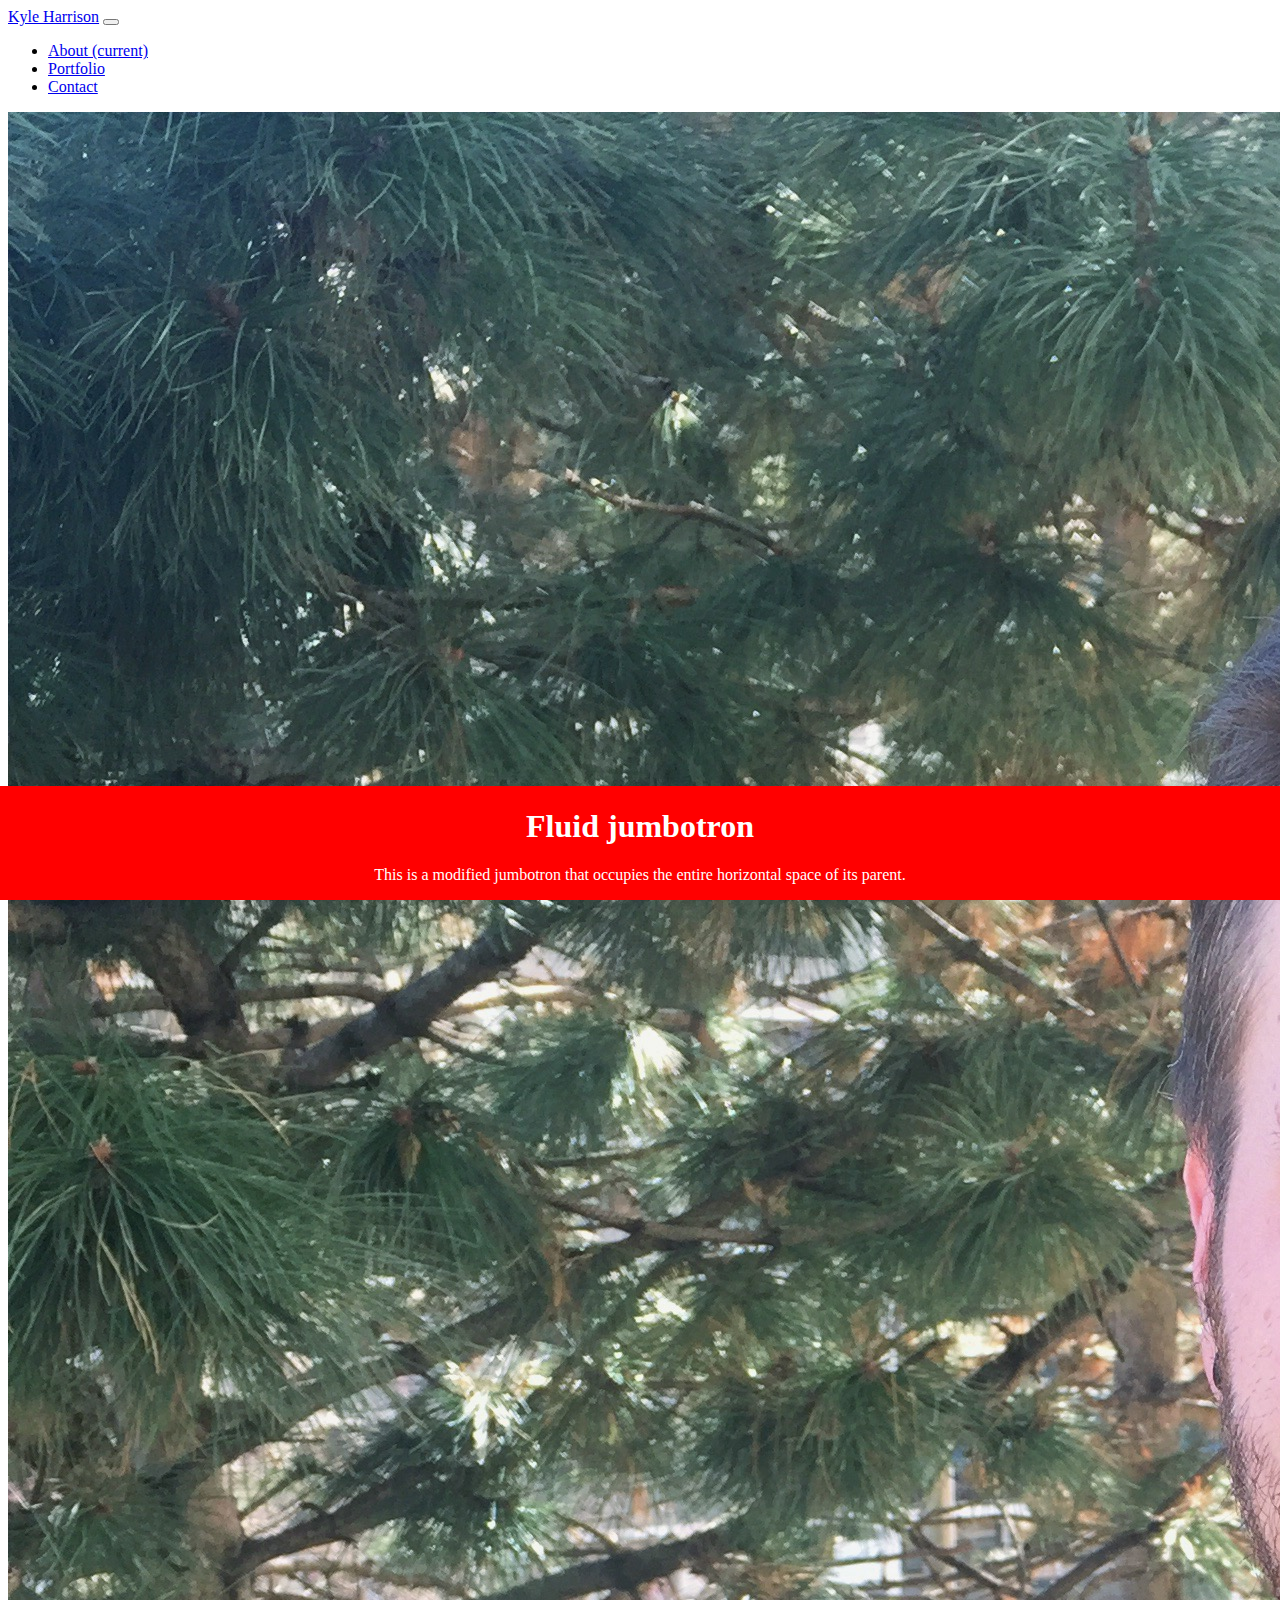
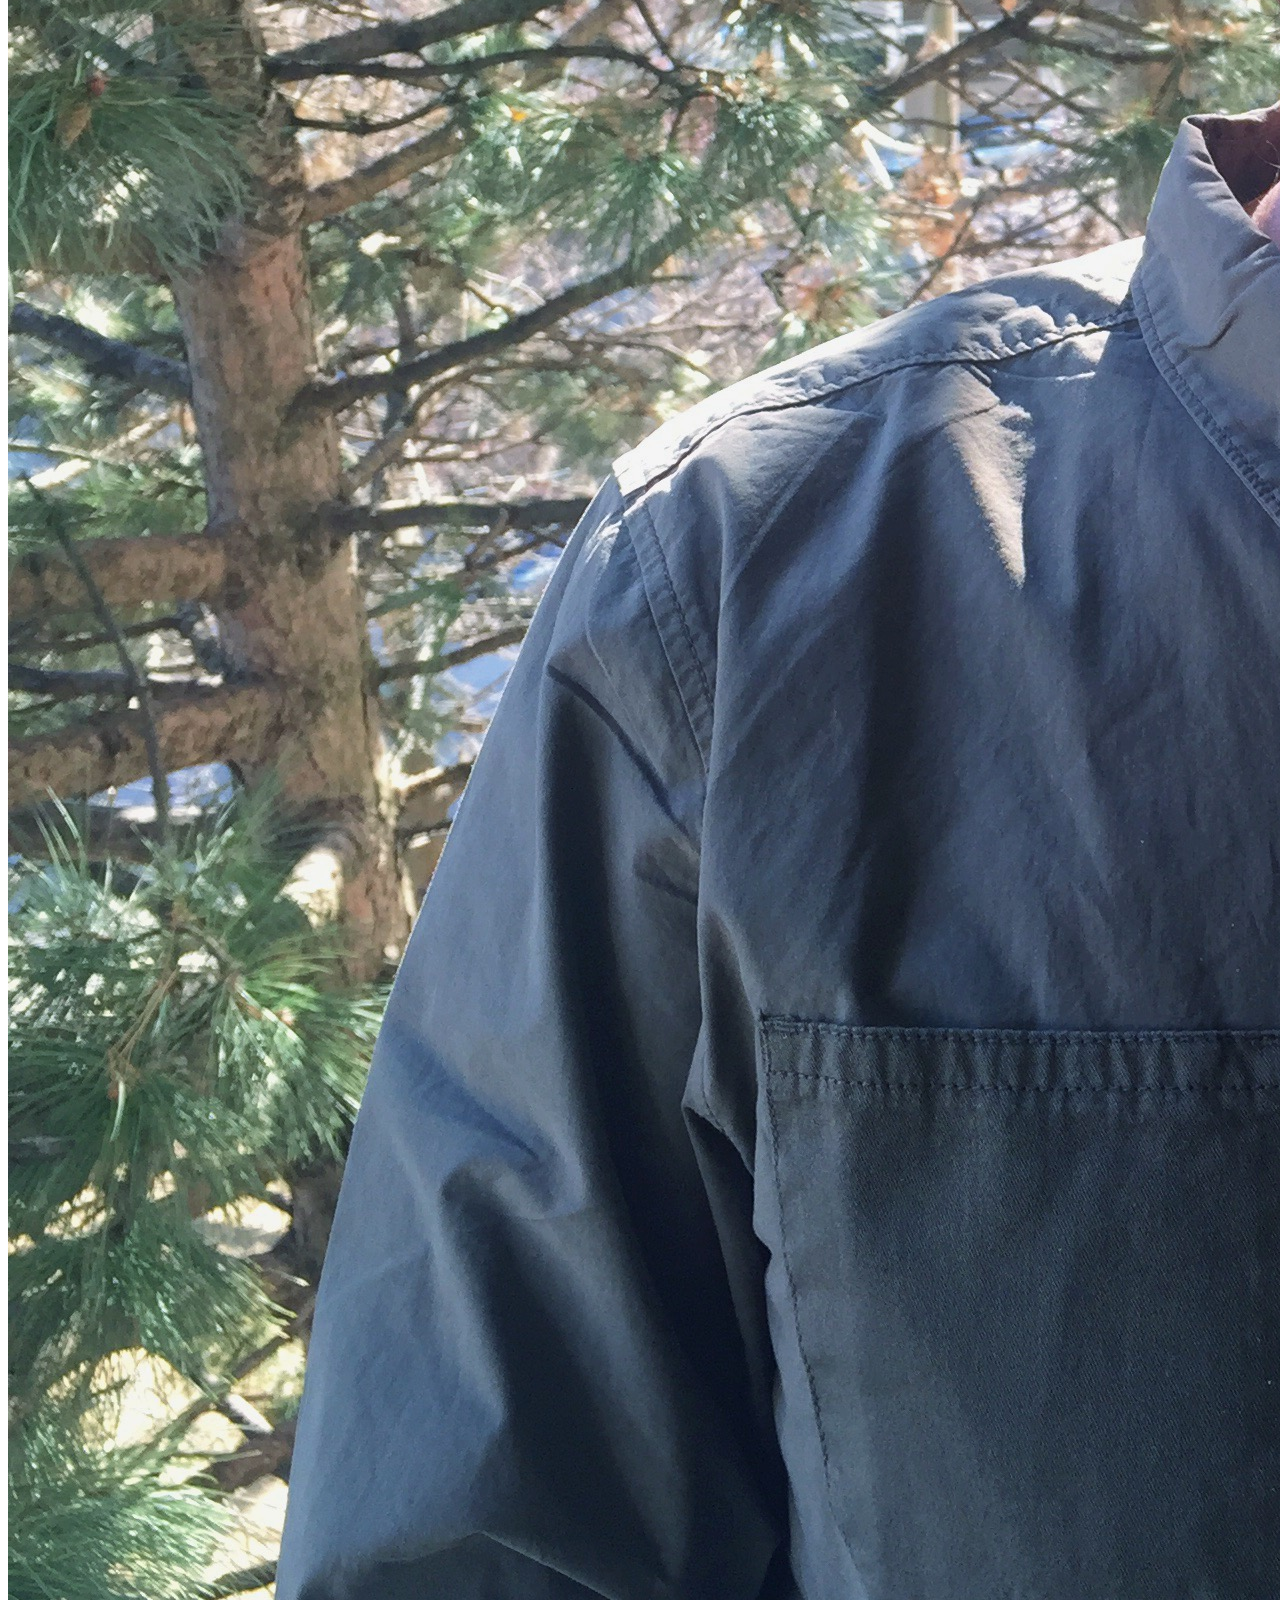
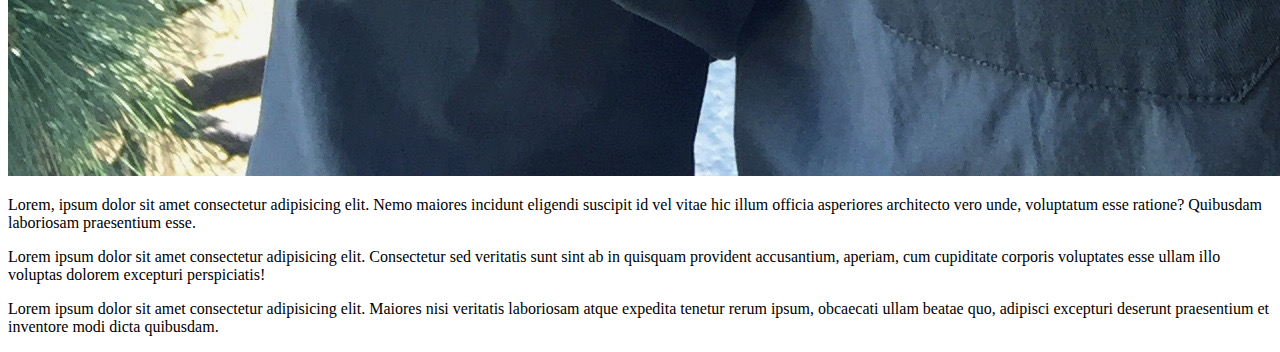
==== index.html @ 62e2b369 "inital bootstrap try" ====
<!DOCTYPE html>
<html>
    <head>
        <style>
            image{
                width: 200px;
                height: 200px;
            }
            
            footer {
            position: fixed;
            left: 0;
            bottom: 0;
            width: 100%;
            background-color: red;
            color: white;
            text-align: center;
          }
        </style>

        
    <link rel="stylesheet" href="https://stackpath.bootstrapcdn.com/bootstrap/4.1.0/css/bootstrap.min.css" integrity="sha384-9gVQ4dYFwwWSjIDZnLEWnxCjeSWFphJiwGPXr1jddIhOegiu1FwO5qRGvFXOdJZ4" crossorigin="anonymous">
                
    </head>
    <body>
<!--Copy and paste nav bar compnoent here and play with it-->
 

    <nav class="navbar navbar-expand-lg navbar-light bg-light">
     <a class="navbar-brand myname" href="#">Kyle Harrison</a>
     <button class="navbar-toggler" type="button" data-toggle="collapse" data-target="#navbarNav" aria-controls="navbarNav" aria-expanded="false" aria-label="Toggle navigation">
        <span class="navbar-toggler-icon"></span>
     </button>
    <div class="collapse navbar-collapse" id="navbarNav">
        <ul class="navbar-nav">
             <li class="nav-item active">
                <a class="nav-link" href="#">About <span class="sr-only">(current)</span></a>
            </li>
            <li class="nav-item">
                <a class="nav-link" href="#">Portfolio</a>
            </li>
            <li class="nav-item">
                <a class="nav-link" href="#">Contact</a>
            </li>
     
        </ul>
   </div>

   <!-- <div>   
        <div class="container">
            <div class="row 4">
            <div class="col-lg">
            One of three columns
            </div>
          <div class="col-lg">
            One of three columns
          </div>
          <div class="col-lg">
            One of three columns
          </div>
            </div>
        </div>
    </div>   -->
    <img src="assets/images/kyleheadshot.JPG" class="rounded float-left" alt="picture of kyleheadshot">

    <div class=".container-fluid">
            
        <p>Lorem, ipsum dolor sit amet consectetur adipisicing elit. Nemo maiores incidunt eligendi suscipit id vel vitae hic illum officia asperiores architecto vero unde, voluptatum esse ratione? Quibusdam laboriosam praesentium esse.</p>
        <p>Lorem ipsum dolor sit amet consectetur adipisicing elit. Consectetur sed veritatis sunt sint ab in quisquam provident accusantium, aperiam, cum cupiditate corporis voluptates esse ullam illo voluptas dolorem excepturi perspiciatis!</p>
        <p>Lorem ipsum dolor sit amet consectetur adipisicing elit. Maiores nisi veritatis laboriosam atque expedita tenetur rerum ipsum, obcaecati ullam beatae quo, adipisci excepturi deserunt praesentium et inventore modi dicta quibusdam.</p>
     
    </div>


    <footer>
            <div class="jumbotron jumbotron-fluid">
                <div class="container">
                 <h1 class="display-4">Fluid jumbotron</h1>
                 <p class="lead">This is a modified jumbotron that occupies the entire horizontal space of its parent.</p>
                </div>
             </div>
    </footer>



    </body>
</html>
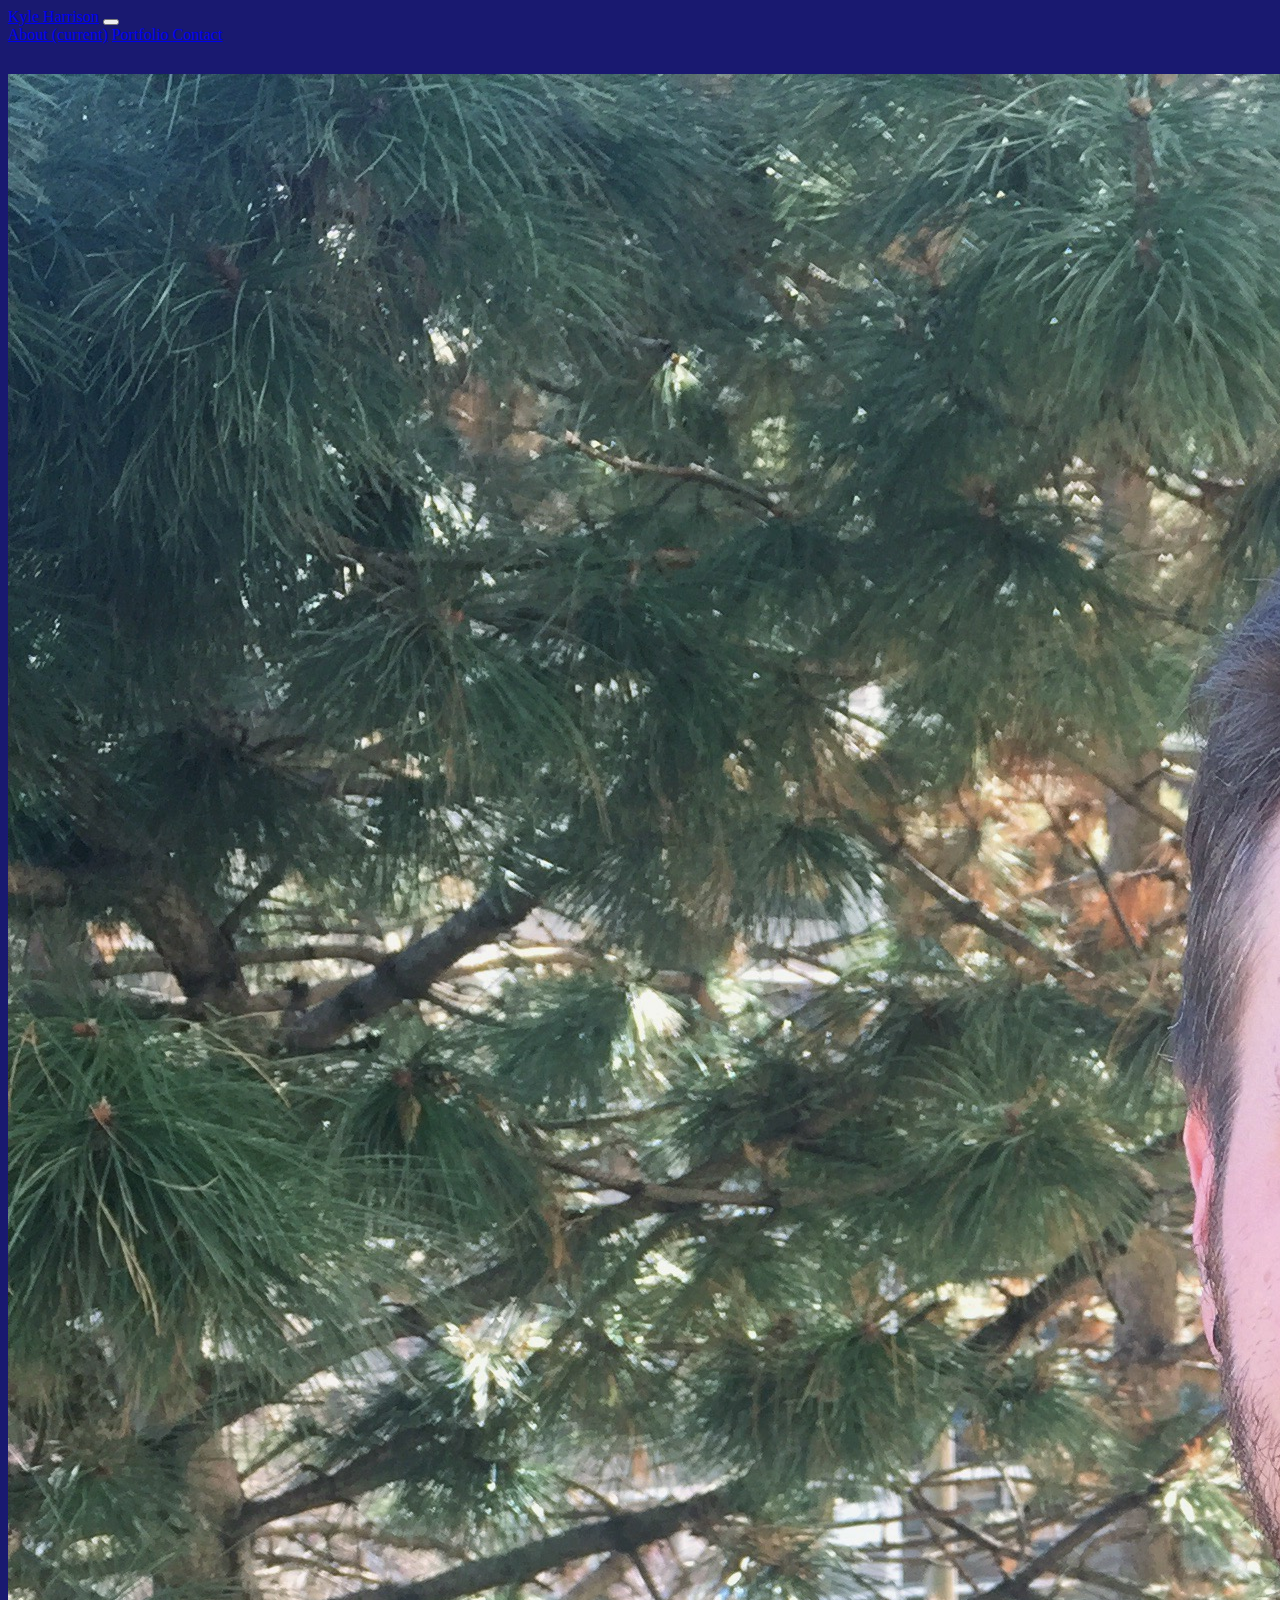
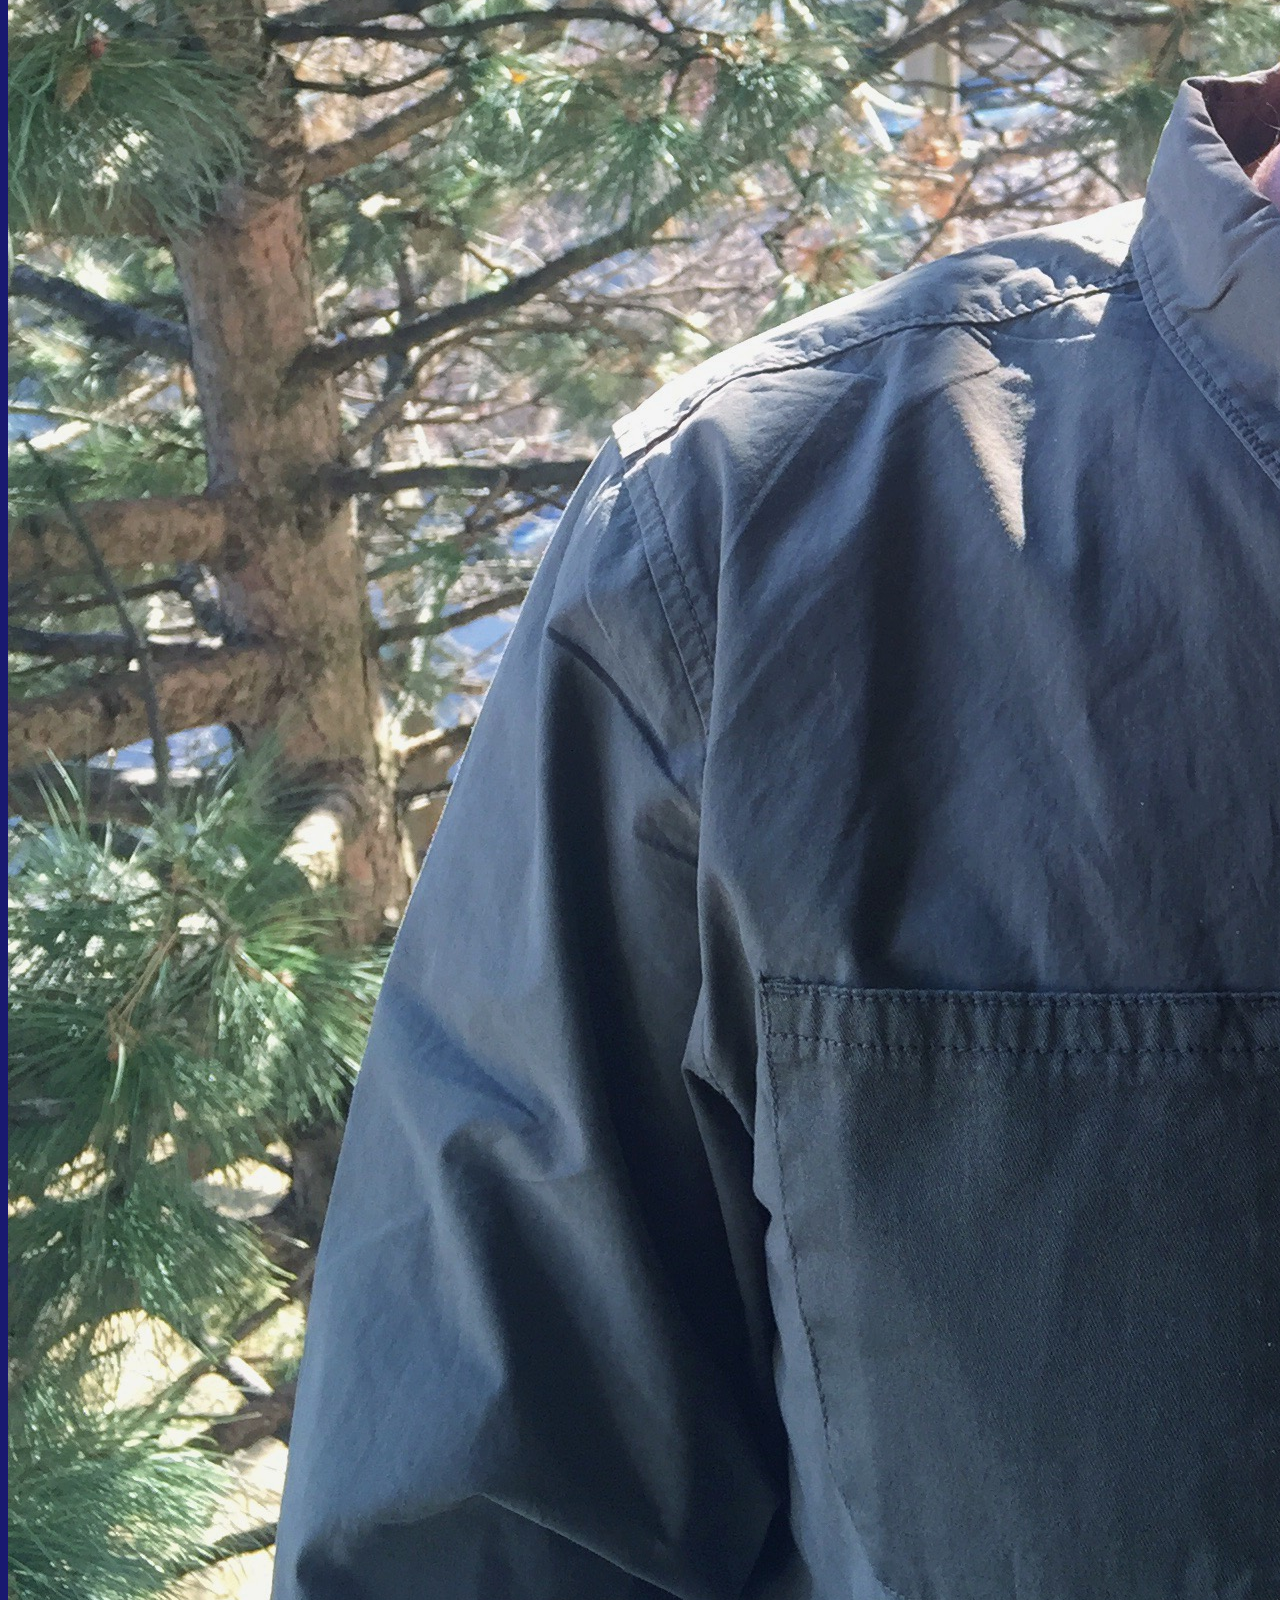
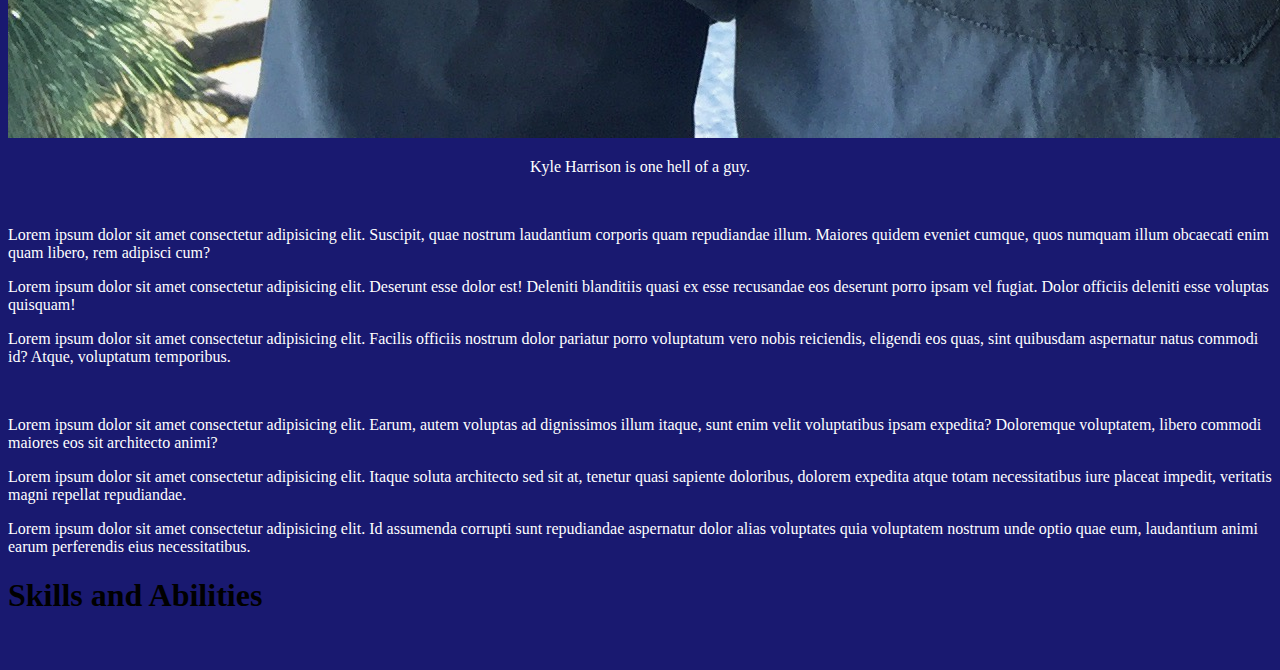
==== commit 797c405e: "near finished bootstrap assingment" ====
--- a/index.html
+++ b/index.html
@@ -1,87 +1,85 @@
 <!DOCTYPE html>
-<html>
-    <head>
-        <style>
-            image{
-                width: 200px;
-                height: 200px;
-            }
-            
-            footer {
-            position: fixed;
-            left: 0;
-            bottom: 0;
-            width: 100%;
-            background-color: red;
-            color: white;
-            text-align: center;
-          }
-        </style>
+<html lang="en">
+<head>
+    <meta charset="UTF-8">
+    <meta name="viewport" content="width=device-width, initial-scale=1.0">
+    <meta http-equiv="X-UA-Compatible" content="ie=edge">
+    <title>Bootstrap Portfolio</title>
+    <link rel="stylesheet" href="https://stackpath.bootstrapcdn.com/bootstrap/4.1.0/css/bootstrap.min.css" integrity="sha384-9gVQ4dYFwwWSjIDZnLEWnxCjeSWFphJiwGPXr1jddIhOegiu1FwO5qRGvFXOdJZ4" crossorigin="anonymous">
+    <link rel="stylesheet" type="text/css" href="assets/style.css">
+</head>
+<body>
+    <div =".container">
+        <nav class="navbar navbar-expand-lg navbar-light bg-light">
+            <a class="navbar-brand" href="#">Kyle Harrison</a>
+            <button class="navbar-toggler" type="button" data-toggle="collapse" data-target="#navbarNavAltMarkup" aria-controls="navbarNavAltMarkup" aria-expanded="false" aria-label="Toggle navigation">
+                <span class="navbar-toggler-icon"></span>
+            </button>
+            <div class="collapse navbar-collapse" id="navbarNavAltMarkup">
+                <div class="navbar-nav">
+                <a class="nav-item nav-link active" href="#">About <span class="sr-only">(current)</span></a>
+                <a class="nav-item nav-link" href="#">Portfolio </a>
+                <a class="nav-item nav-link" href="#">Contact </a>
+                </div>
+            </div>
+        </nav>
+    </div>
 
-        
-    <link rel="stylesheet" href="https://stackpath.bootstrapcdn.com/bootstrap/4.1.0/css/bootstrap.min.css" integrity="sha384-9gVQ4dYFwwWSjIDZnLEWnxCjeSWFphJiwGPXr1jddIhOegiu1FwO5qRGvFXOdJZ4" crossorigin="anonymous">
-                
-    </head>
-    <body>
-<!--Copy and paste nav bar compnoent here and play with it-->
- 
-
-    <nav class="navbar navbar-expand-lg navbar-light bg-light">
-     <a class="navbar-brand myname" href="#">Kyle Harrison</a>
-     <button class="navbar-toggler" type="button" data-toggle="collapse" data-target="#navbarNav" aria-controls="navbarNav" aria-expanded="false" aria-label="Toggle navigation">
-        <span class="navbar-toggler-icon"></span>
-     </button>
-    <div class="collapse navbar-collapse" id="navbarNav">
-        <ul class="navbar-nav">
-             <li class="nav-item active">
-                <a class="nav-link" href="#">About <span class="sr-only">(current)</span></a>
-            </li>
-            <li class="nav-item">
-                <a class="nav-link" href="#">Portfolio</a>
-            </li>
-            <li class="nav-item">
-                <a class="nav-link" href="#">Contact</a>
-            </li>
-     
-        </ul>
-   </div>
-
-   <!-- <div>   
+    <div =".container">
         <div class="container">
             <div class="row 4">
-            <div class="col-lg">
-            One of three columns
+                <div class="col-sm">
+                    <!-- <div class=".container imagediv"></div>
+                        <img src="assets/images/kyleheadshot.JPG" class="circle">
+                    </div> -->
+                    <img id="idid" src="assets/images/kyleheadshot.JPG" alt="picture of kyle" class="img-thumbnail meimg">                                        
+
+                     <p class="center">Kyle Harrison is one hell of a guy.</p>
+                </div>
+                <div class="col-sm">
+                    <br>
+                    
+                    <p>Lorem ipsum dolor sit amet consectetur adipisicing elit. Suscipit, quae nostrum laudantium corporis quam repudiandae illum. Maiores quidem eveniet cumque, quos numquam illum obcaecati enim quam libero, rem adipisci cum?</p>
+                    <p>Lorem ipsum dolor sit amet consectetur adipisicing elit. Deserunt esse dolor est! Deleniti blanditiis quasi ex esse recusandae eos deserunt porro ipsam vel fugiat. Dolor officiis deleniti esse voluptas quisquam!</p>
+                    <p>Lorem ipsum dolor sit amet consectetur adipisicing elit. Facilis officiis nostrum dolor pariatur porro voluptatum vero nobis reiciendis, eligendi eos quas, sint quibusdam aspernatur natus commodi id? Atque, voluptatum temporibus.</p>
+                </div>
+                <div class="col-sm">
+                    <br>
+                    
+                    <p>Lorem ipsum dolor sit amet consectetur adipisicing elit. Earum, autem voluptas ad dignissimos illum itaque, sunt enim velit voluptatibus ipsam expedita? Doloremque voluptatem, libero commodi maiores eos sit architecto animi?</p>
+                    <p>Lorem ipsum dolor sit amet consectetur adipisicing elit. Itaque soluta architecto sed sit at, tenetur quasi sapiente doloribus, dolorem expedita atque totam necessitatibus iure placeat impedit, veritatis magni repellat repudiandae.</p>
+                    <p>Lorem ipsum dolor sit amet consectetur adipisicing elit. Id assumenda corrupti sunt repudiandae aspernatur dolor alias voluptates quia voluptatem nostrum unde optio quae eum, laudantium animi earum perferendis eius necessitatibus.</p>
+                </div>
             </div>
-          <div class="col-lg">
-            One of three columns
-          </div>
-          <div class="col-lg">
-            One of three columns
-          </div>
+        </div> 
+        
+    <!-- <div =".container">
+        <div class="container">
+            <div class="row 4">
+                <div class="jumbotron jumbotron-fluid">
+                    <div class="container">
+                        <h1 class="display-4">Fluid jumbotron</h1>
+                        <p class="lead">This is a modified jumbotron that occupies the entire horizontal space of its parent.</p>
+                    </div>
+                </div>
             </div>
         </div>
-    </div>   -->
-    <img src="assets/images/kyleheadshot.JPG" class="rounded float-left" alt="picture of kyleheadshot">
+    </div> -->
 
-    <div class=".container-fluid">
-            
-        <p>Lorem, ipsum dolor sit amet consectetur adipisicing elit. Nemo maiores incidunt eligendi suscipit id vel vitae hic illum officia asperiores architecto vero unde, voluptatum esse ratione? Quibusdam laboriosam praesentium esse.</p>
-        <p>Lorem ipsum dolor sit amet consectetur adipisicing elit. Consectetur sed veritatis sunt sint ab in quisquam provident accusantium, aperiam, cum cupiditate corporis voluptates esse ullam illo voluptas dolorem excepturi perspiciatis!</p>
-        <p>Lorem ipsum dolor sit amet consectetur adipisicing elit. Maiores nisi veritatis laboriosam atque expedita tenetur rerum ipsum, obcaecati ullam beatae quo, adipisci excepturi deserunt praesentium et inventore modi dicta quibusdam.</p>
-     
+    <div class="jumbotron jumbotron-fluid">
+        <div class="container">
+            <h1 class="display-4">Skills and Abilities</h1>
+            <p class="lead jumbop">knowledge in html5, css and javascript will be updated with real skills soon!</p>
+        </div>
     </div>
 
 
-    <footer>
-            <div class="jumbotron jumbotron-fluid">
-                <div class="container">
-                 <h1 class="display-4">Fluid jumbotron</h1>
-                 <p class="lead">This is a modified jumbotron that occupies the entire horizontal space of its parent.</p>
-                </div>
-             </div>
-    </footer>
+        
+     
 
 
-
-    </body>
+    <script src="https://code.jquery.com/jquery-3.3.1.slim.min.js" integrity="sha384-q8i/X+965DzO0rT7abK41JStQIAqVgRVzpbzo5smXKp4YfRvH+8abtTE1Pi6jizo" crossorigin="anonymous"></script>
+    <script src="https://cdnjs.cloudflare.com/ajax/libs/popper.js/1.14.0/umd/popper.min.js" integrity="sha384-cs/chFZiN24E4KMATLdqdvsezGxaGsi4hLGOzlXwp5UZB1LY//20VyM2taTB4QvJ" crossorigin="anonymous"></script>
+    <script src="https://stackpath.bootstrapcdn.com/bootstrap/4.1.0/js/bootstrap.min.js" integrity="sha384-uefMccjFJAIv6A+rW+L4AHf99KvxDjWSu1z9VI8SKNVmz4sk7buKt/6v9KI65qnm" crossorigin="anonymous"></script>
+</body>
 </html>--- a/assets/style.css
+++ b/assets/style.css
@@ -0,0 +1,51 @@
+image{
+    width: 100px;
+}
+
+body{
+    background-color: midnightblue;
+}
+
+p{
+    color: white;
+}
+
+.jumbop{
+    color: midnightblue;
+}
+
+.center{
+    text-align: center;
+}
+
+.meimg{
+    padding-top: 30px;
+}
+
+.img-thumbnail{
+    background-color: midnightblue;
+    border-color: midnightblue;
+
+}
+
+.backcol{
+    background-color: white;
+}
+
+span{
+  
+    
+}
+
+.banana{
+    padding-top: 20px;
+}
+
+section{
+    background-color: blueviolet;
+    /* padding-top: 40px; */
+}
+
+navbar{
+    background-color: white'
+}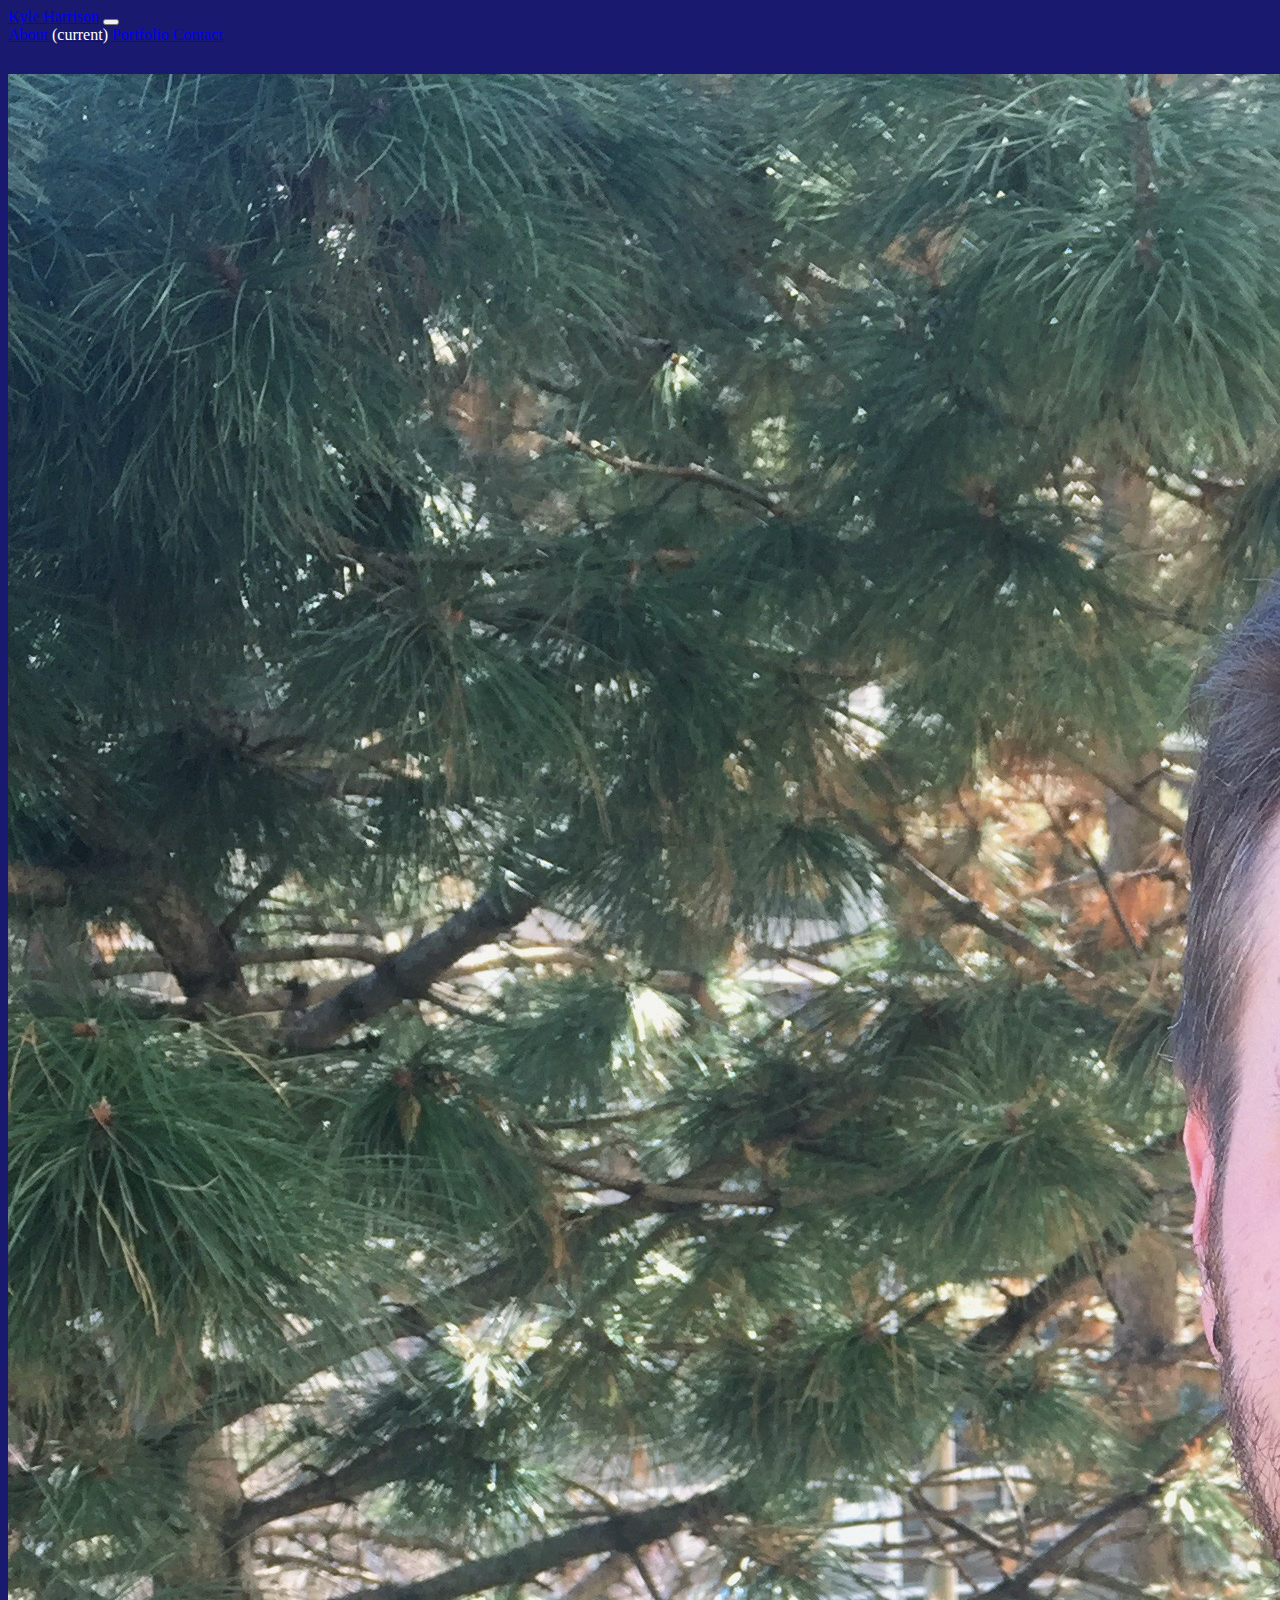
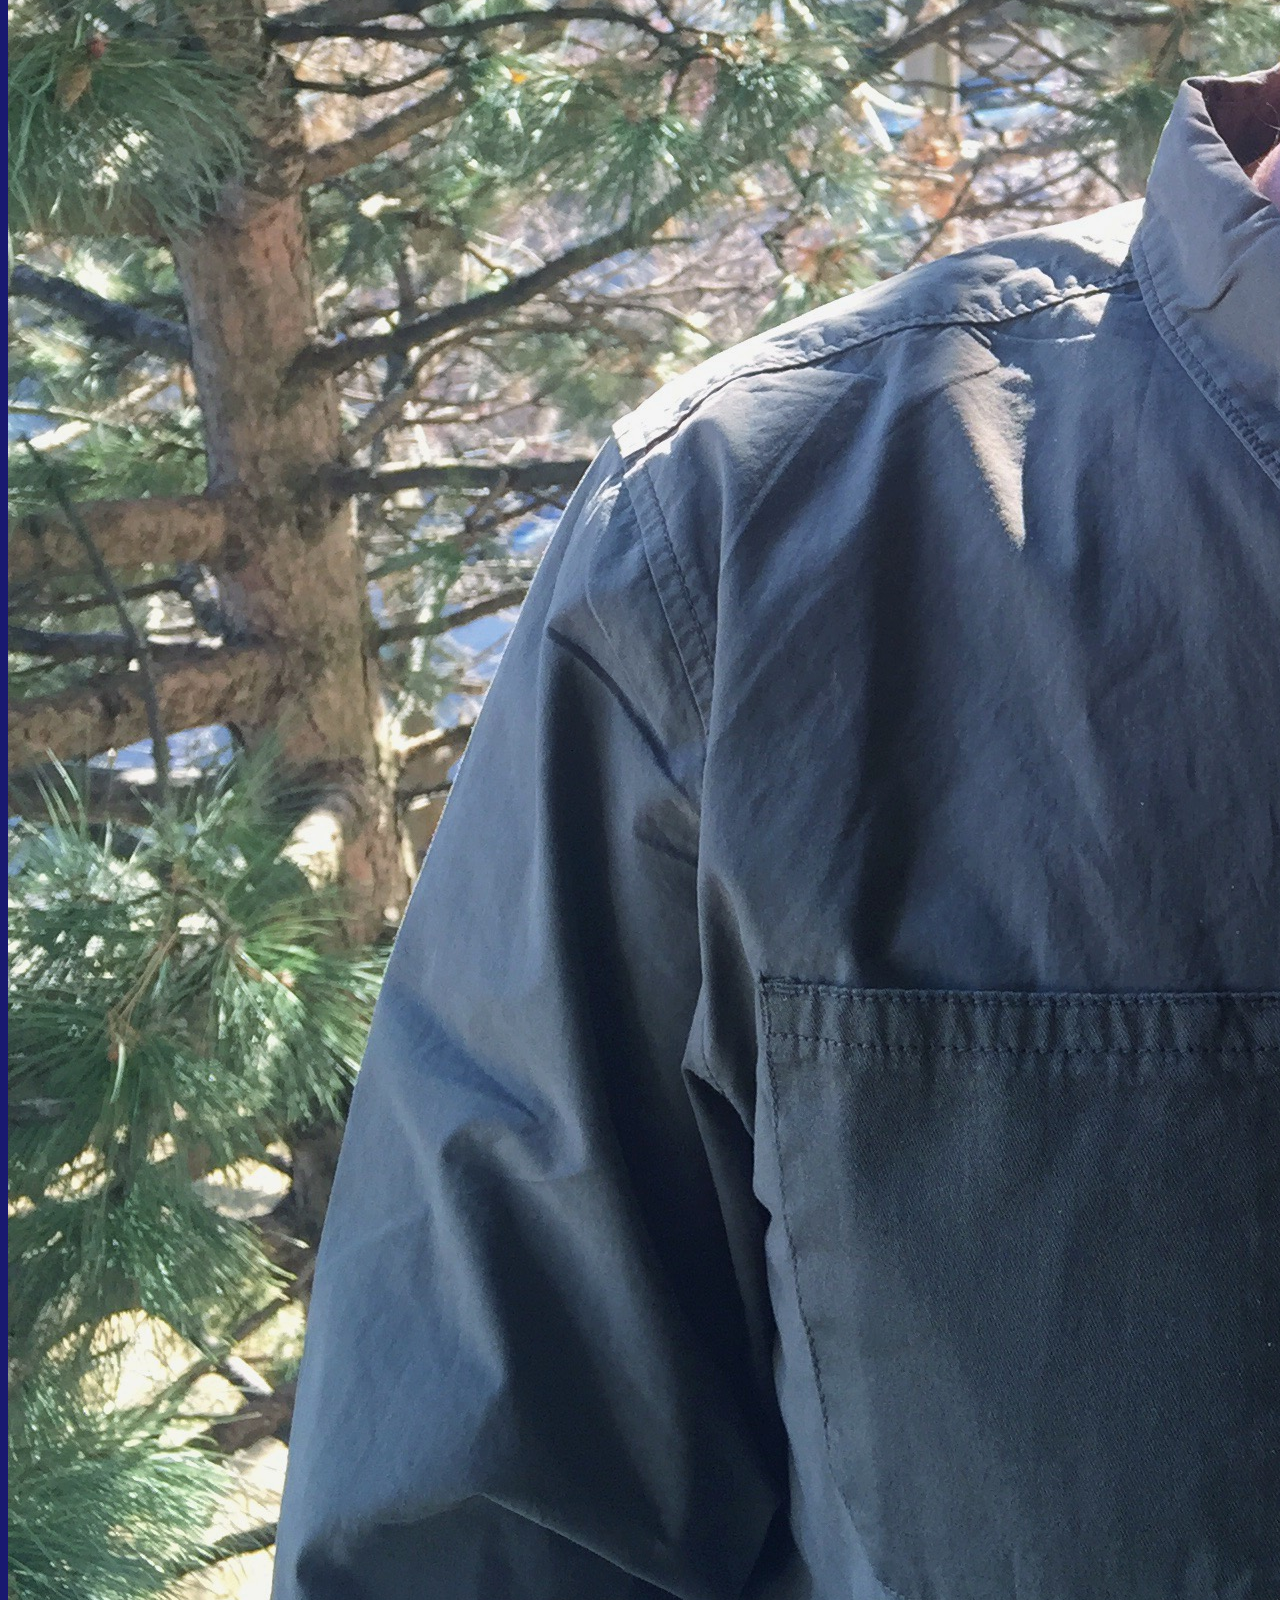
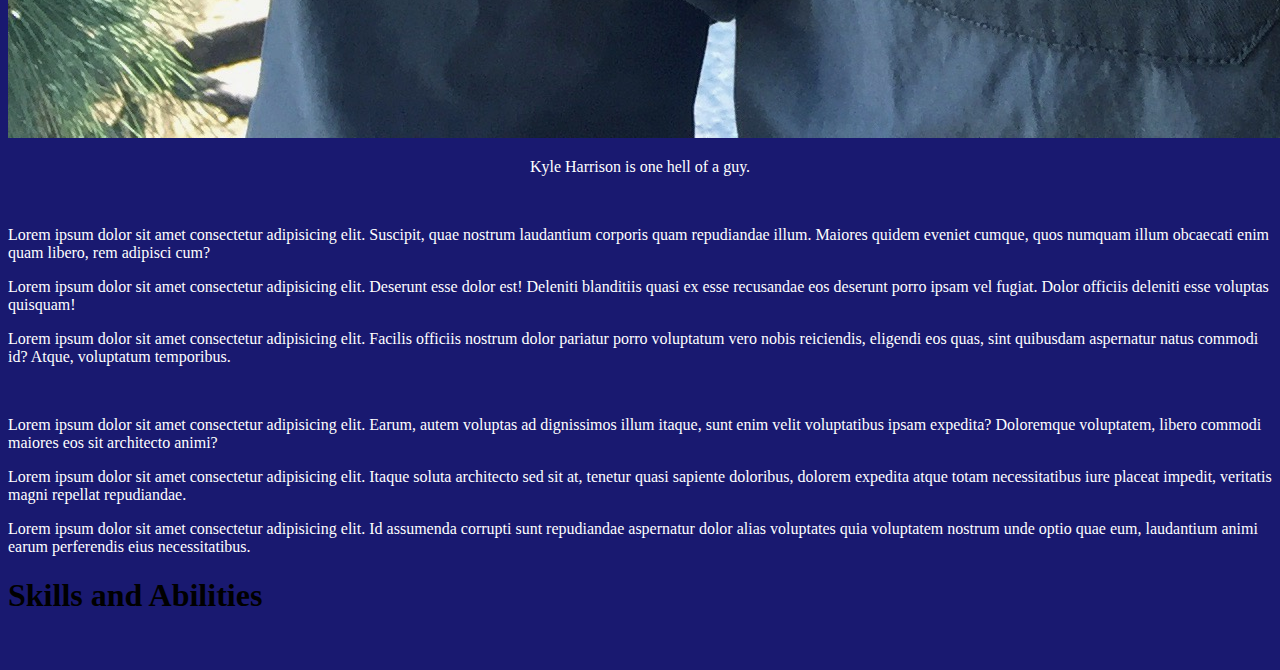
==== commit db25d5e1: "final push" ====
--- a/index.html
+++ b/index.html
@@ -17,9 +17,9 @@
             </button>
             <div class="collapse navbar-collapse" id="navbarNavAltMarkup">
                 <div class="navbar-nav">
-                <a class="nav-item nav-link active" href="#">About <span class="sr-only">(current)</span></a>
-                <a class="nav-item nav-link" href="#">Portfolio </a>
-                <a class="nav-item nav-link" href="#">Contact </a>
+                <a class="nav-item nav-link active" href="index.html">About <span class="sr-only">(current)</span></a>
+                <a class="nav-item nav-link" href="portfolio.html">Portfolio </a>
+                <a class="nav-item nav-link" href="contact.html">Contact </a>
                 </div>
             </div>
         </nav>
--- a/assets/style.css
+++ b/assets/style.css
@@ -30,22 +30,33 @@
 
 .backcol{
     background-color: white;
-}
-
-span{
-  
+    margin-bottom: 20px;
+    margin-top: 20px;
     
 }
 
 .banana{
     padding-top: 20px;
+    text-align: center;
+    
+
 }
+
+span{
+    width: 100%;
+    background-color: midnightblue;
+    color:white;
+    
+
+  bottom: 10px;
+    
+}
+
+
 
 section{
     background-color: blueviolet;
-    /* padding-top: 40px; */
+    margin-top: 20px;
+    margin-bottom: 20px;
 }
 
-navbar{
-    background-color: white'
-}